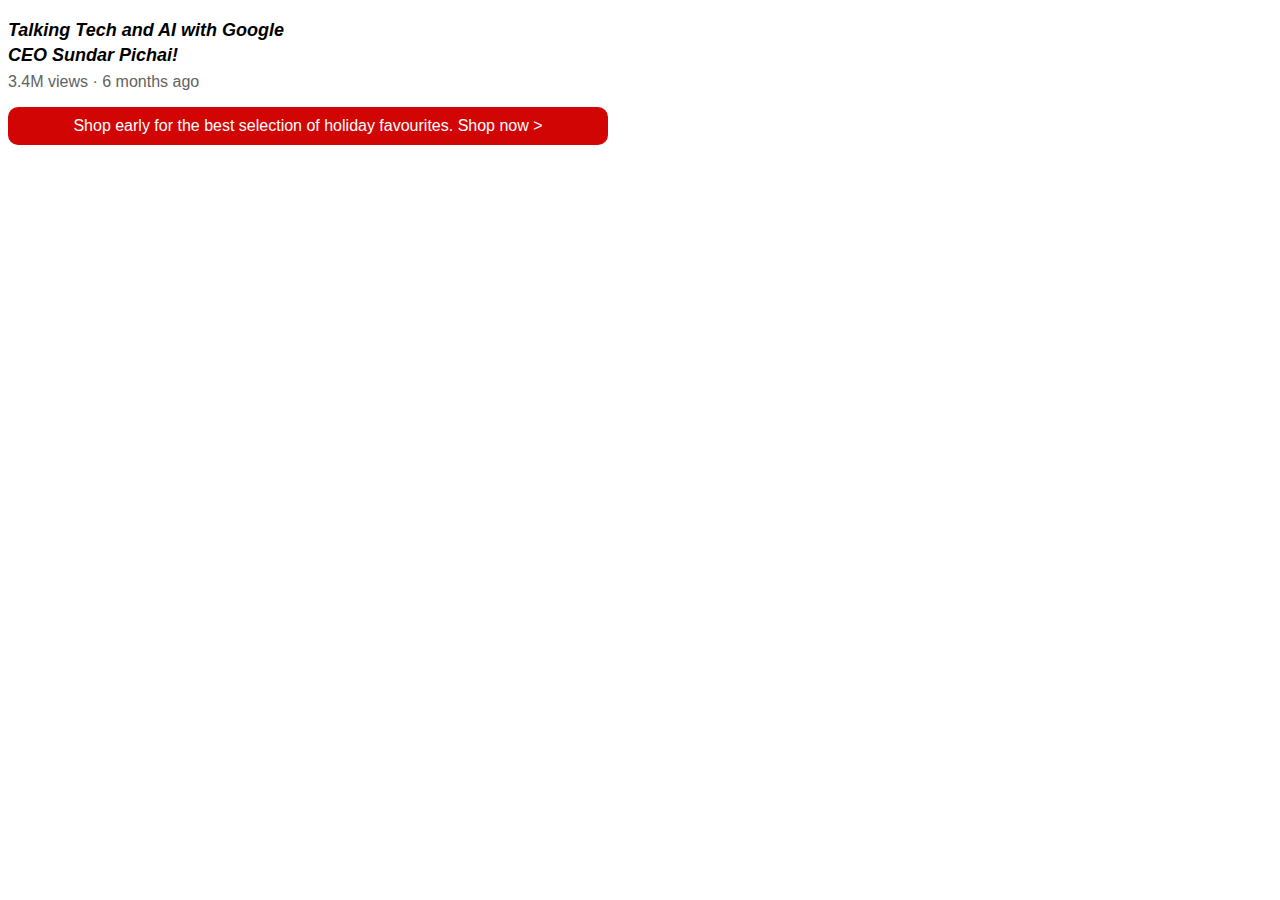
==== index.html @ b17b711b "new feature" ====
<!DOCTYPE html>
<html>
    <head>
        <title>main-page of thensor</title>
        <link rel="stylesheet" href="styles.css">
    </head>
    <body>
        <p class="title">Talking Tech and AI with Google CEO Sundar Pichai!</p>
        <p class="views">3.4M views &#183;  6 months ago</p>
        <p class="text">Shop early for the best selection of holiday favourites. <span class="kutta">Shop now &#62;</span> </p>

    </body>
</html>
---- styles.css ----
p {
    font-family: Arial;
}

.kutta {
    cursor: pointer;
}

.kutta:hover {
    text-decoration: underline;
}

.text {
    background-color: rgb(210, 5, 5);
    color: white;
    text-align: center;
    padding-top: 10px;
    padding-bottom: 10px;
    border-radius: 10px;
    width: 600px;
}

.title {
    font-size: 18px;
    font-weight: bold;
    font-style: italic;
    width: 300px;
    line-height: 25px;
    margin-bottom: 5px;
}

.views {
    color: rgb(98, 98, 98);
    margin-top: 0px;
}
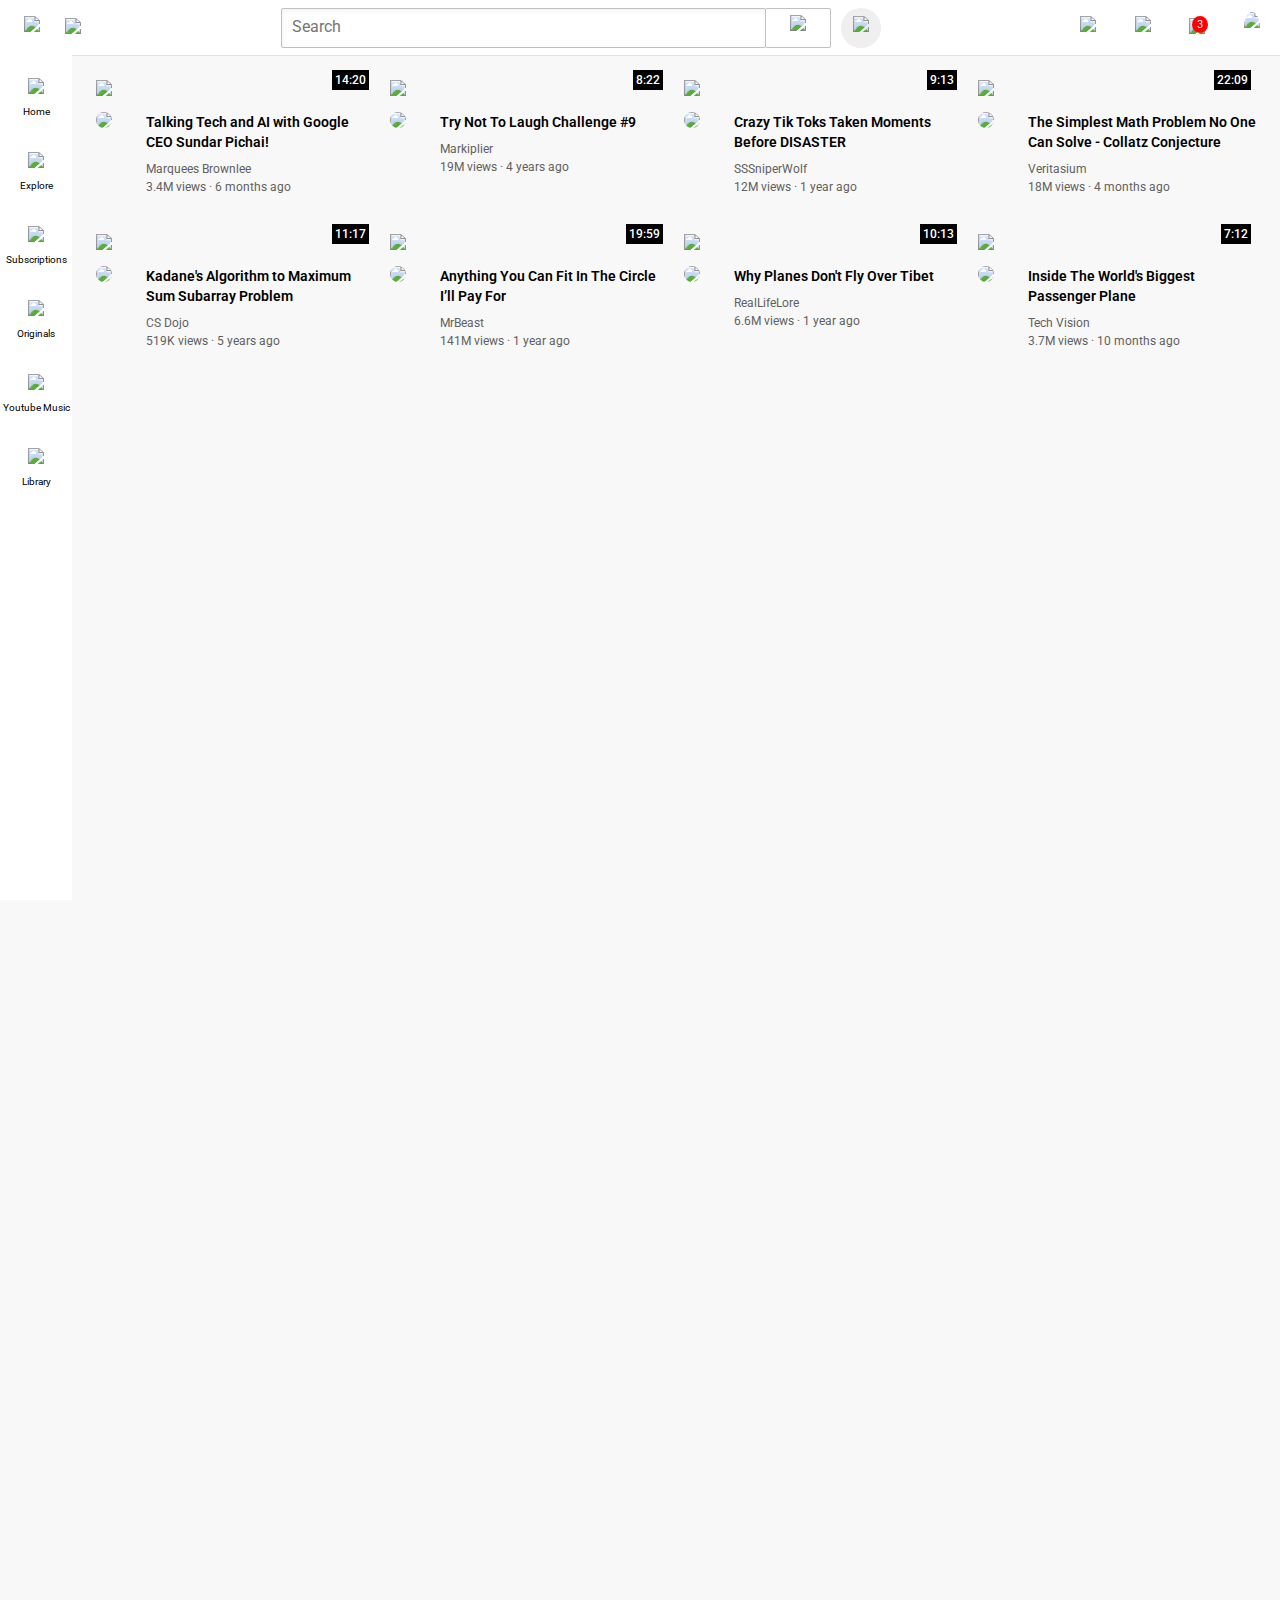
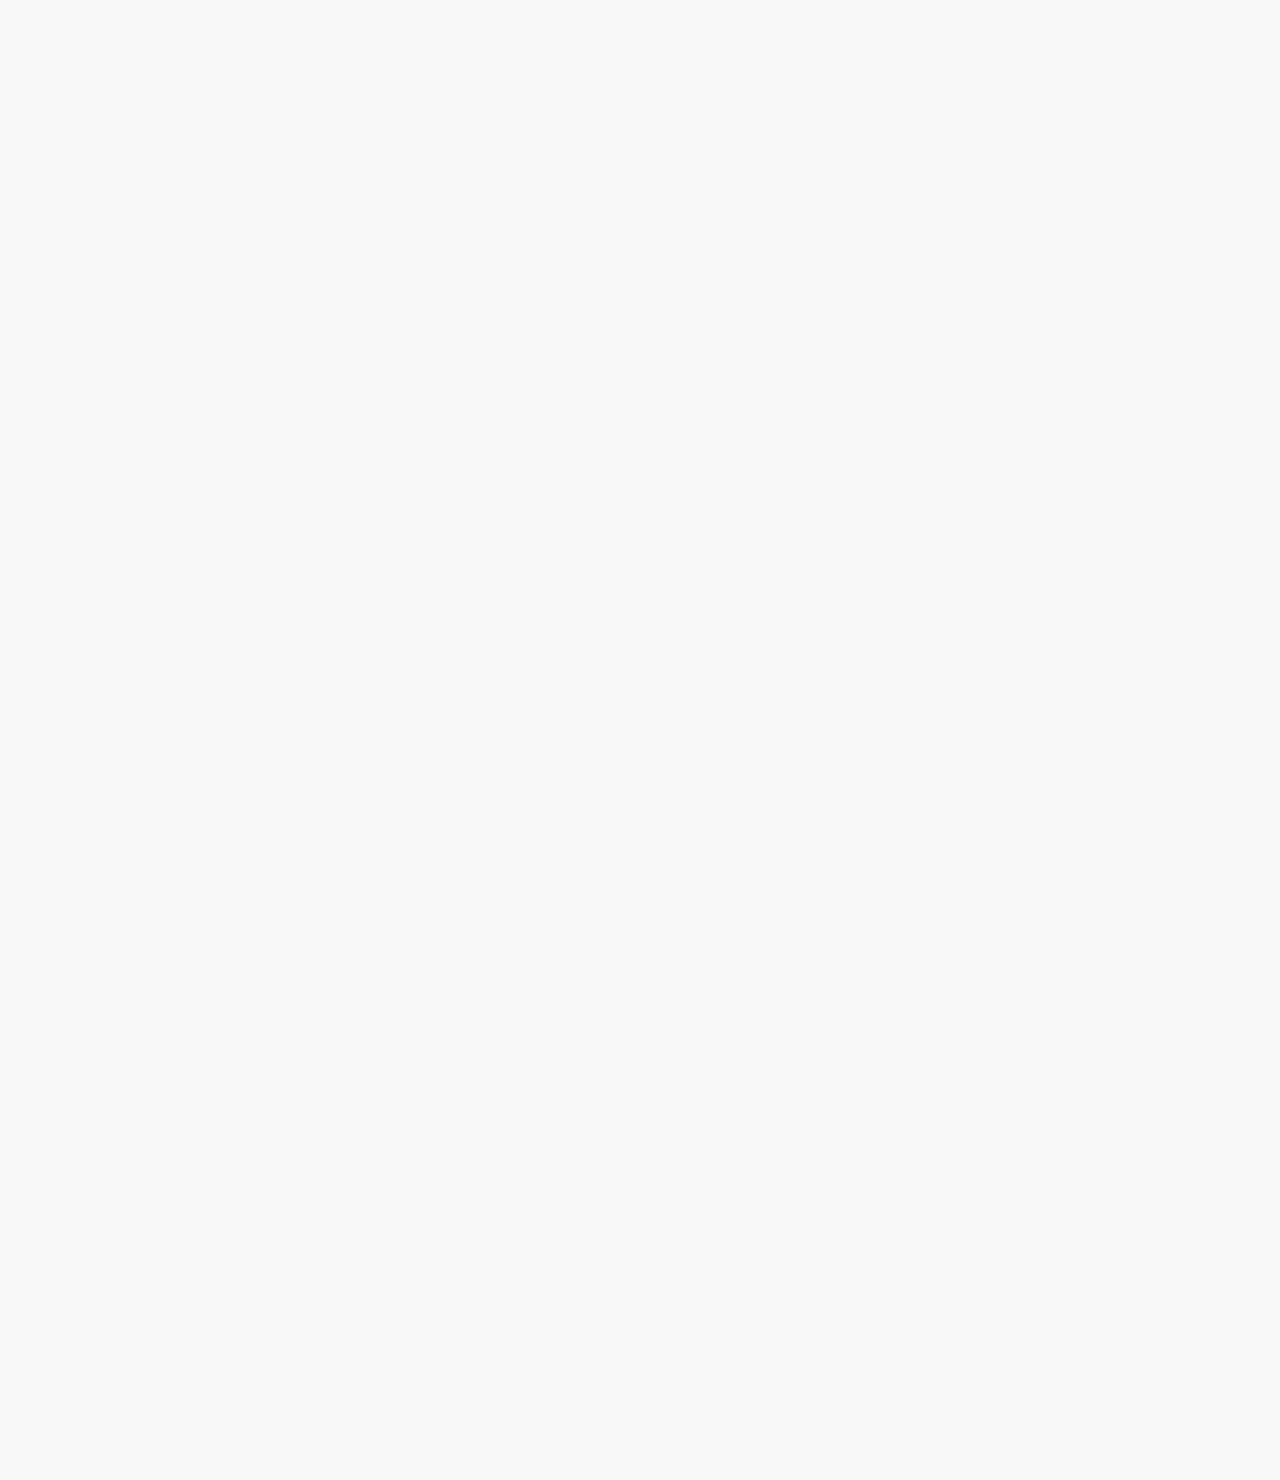
==== commit 5c71c781: "done" ====
--- a/index.html
+++ b/index.html
@@ -1,13 +1,229 @@
 <!DOCTYPE html>
-<html>
+<html lang="en">
     <head>
-        <title>main-page of thensor</title>
-        <link rel="stylesheet" href="styles.css">
+        <link rel="stylesheet" href="styles/header.css">
+        <link rel="stylesheet" href="styles/video.css">
+        <link rel="stylesheet" href="styles/general.css">
+        <link rel="stylesheet" href="styles/sidebar.css">
+        <link rel="preconnect" href="https://fonts.googleapis.com">
+        <link rel="preconnect" href="https://fonts.gstatic.com" crossorigin>
+        <link href="https://fonts.googleapis.com/css2?family=Roboto:wght@400;500;700&display=swap" rel="stylesheet">
+        <title>YouTube.com Clone</title>     
     </head>
     <body>
-        <p class="title">Talking Tech and AI with Google CEO Sundar Pichai!</p>
-        <p class="views">3.4M views &#183;  6 months ago</p>
-        <p class="text">Shop early for the best selection of holiday favourites. <span class="kutta">Shop now &#62;</span> </p>
+        
+        <div class="header">
+            <div class="left-section">
+                <img class="hamburger-menu" src="icons/hamburger-menu.svg">
+                <img class="youtube-logo" src="icons/youtube-logo.svg">
+            </div>
+            <div class="middle-section">
+                <input type="text" class="search-bar" placeholder="Search">
+                <button class="search-btn">
+                    <img class="search-icon" src="icons/search.svg">
+                    <div>Search</div>
+                </button>
+                <button class="voice-search-btn">
+                    <img class="voice-search-icon" src="icons/voice-search-icon.svg">
+                    <div>Search with your voice</div>
+                </button>
+            </div>
+            <div class="right-section">
+                <div class="upload-icon-container">
+                    <img class="upload-icon" src="icons/upload.svg">
+                    <div>Create</div>
+                </div>
+                <div class="upload-icon-container">
+                    <img class="youtube-apps-icon" src="icons/youtube-apps.svg">
+                    <div>youtube Apps</div>
+                </div>
+                <div class="notifications-icon-container">
+                    <img class="notifications-icon" src="icons/notifications.svg">
+                    <div class="notifications-count">3</div>
+                </div>
+                <img class="current-user-picture" src="channel-pictures/my-channel.jpeg">
+            </div>
+            <div class="sidebar">
+                <div class="sidebar-link">
+                    <img class="sidebar-icon" src="icons/home.svg">
+                    <div>Home</div>
+                </div>
+                <div class="sidebar-link">
+                    <img class="sidebar-icon" src="icons/explore.svg">
+                    <div>Explore</div>
+                </div>
+                <div class="sidebar-link">
+                    <img class="sidebar-icon" src="icons/subscriptions.svg">
+                    <div>Subscriptions</div>
+                </div>
+                <div class="sidebar-link">
+                    <img class="sidebar-icon" src="icons/originals.svg">
+                    <div>Originals</div>
+                </div>
+                <div class="sidebar-link">
+                    <img class="sidebar-icon" src="icons/youtube-music.svg">
+                    <div>Youtube Music</div>
+                </div>
+                <div class="sidebar-link">
+                    <img class="sidebar-icon" src="icons/library.svg">
+                    <div>Library</div>
+                </div>
+            </div>  
+        </div>
 
+        <div class="video-grid">
+            <div class="container">
+                <div class="thumbnail-row">
+                    <img class="thumbnail" src="thumbnails/thumbnail-1.webp">
+                    <div class="video-time">
+                        14:20
+                    </div>
+                </div>
+                <div class="video-info-grid">
+                    <div class="channel-pictures">
+                        <img class="profile-pic" src="channel-pictures/channel-1.jpeg">
+                    </div>
+                    <div class="video-info">
+                        <p class="title">Talking Tech and AI with Google CEO Sundar Pichai!</p>
+                        <p class="author">Marquees Brownlee</p>
+                        <p class="stat">3.4M views &#183; 6 months ago</p>
+                    </div>
+                </div>
+            </div>
+    
+            <div class="container">
+                <div class="thumbnail-row">
+                    <img class="thumbnail" src="thumbnails/thumbnail-2.webp">
+                    <div class="video-time">
+                        8:22
+                    </div>
+                </div>
+                <div class="video-info-grid">
+                    <div class="channel-pictures">
+                        <img class="profile-pic" src="channel-pictures/channel-2.jpeg">
+                    </div>
+                    <div class="video-info">
+                        <p class="title">Try Not To Laugh Challenge #9</p>
+                        <p class="author">Markiplier</p>
+                        <p class="stat">19M views &#183; 4 years ago</p>
+                    </div>
+                </div>
+            </div>
+    
+            <div class="container">
+                <div class="thumbnail-row">
+                    <img class="thumbnail" src="thumbnails/thumbnail-3.webp">
+                    <div class="video-time">
+                        9:13
+                    </div>
+                </div>
+                <div class="video-info-grid">
+                    <div class="channel-pictures">
+                        <img class="profile-pic" src="channel-pictures/channel-3.jpeg">
+                    </div>
+                    <div class="video-info">
+                        <p class="title">Crazy Tik Toks Taken Moments Before DISASTER</p>
+                        <p class="author">SSSniperWolf</p>
+                        <p class="stat">12M views &#183; 1 year ago</p>
+                    </div>
+                </div>
+            </div>
+    
+            <div class="container">
+                <div class="thumbnail-row">
+                    <img class="thumbnail" src="thumbnails/thumbnail-4.webp">
+                    <div class="video-time">
+                        22:09
+                    </div>
+                </div>
+                <div class="video-info-grid">
+                    <div class="channel-pictures">
+                        <img class="profile-pic" src="channel-pictures/channel-4.jpeg">
+                    </div>
+                    <div class="video-info">
+                        <p class="title">The Simplest Math Problem No One Can Solve - Collatz Conjecture</p>
+                        <p class="author">Veritasium</p>
+                        <p class="stat">18M views &#183; 4 months ago</p>
+                    </div>
+                </div>
+            </div>
+    
+            <div class="container">
+                <div class="thumbnail-row">
+                    <img class="thumbnail" src="thumbnails/thumbnail-5.webp">
+                    <div class="video-time">
+                        11:17
+                    </div>
+                </div>
+                <div class="video-info-grid">
+                    <div class="channel-pictures">
+                        <img class="profile-pic" src="channel-pictures/channel-5.jpeg">
+                    </div>
+                    <div class="video-info">
+                        <p class="title">Kadane's Algorithm to Maximum Sum Subarray Problem</p>
+                        <p class="author">CS Dojo</p>
+                        <p class="stat">519K views &#183; 5 years ago</p>
+                    </div>
+                </div>
+            </div>
+    
+            <div class="container">
+                <div class="thumbnail-row">
+                    <img class="thumbnail" src="thumbnails/thumbnail-6.webp">
+                    <div class="video-time">
+                        19:59
+                    </div>
+                </div>
+                <div class="video-info-grid">
+                    <div class="channel-pictures">
+                        <img class="profile-pic" src="channel-pictures/channel-6.jpeg">
+                    </div>
+                    <div class="video-info">
+                        <p class="title">Anything You Can Fit In The Circle I’ll Pay For</p>
+                        <p class="author">MrBeast</p>
+                        <p class="stat">141M views &#183; 1 year ago</p>
+                    </div>
+                </div>
+            </div>
+    
+            <div class="container">
+                <div class="thumbnail-row">
+                    <img class="thumbnail" src="thumbnails/thumbnail-7.webp">
+                    <div class="video-time">
+                        10:13
+                    </div>
+                </div>
+                <div class="video-info-grid">
+                    <div class="channel-pictures">
+                        <img class="profile-pic" src="channel-pictures/channel-7.jpeg">
+                    </div>
+                    <div class="video-info">
+                        <p class="title">Why Planes Don't Fly Over Tibet</p>
+                        <p class="author">RealLifeLore</p>
+                        <p class="stat">6.6M views &#183; 1 year ago</p>
+                    </div>
+                </div>
+            </div>
+    
+            <div class="container">
+                <div class="thumbnail-row">
+                    <img class="thumbnail" src="thumbnails/thumbnail-8.webp">
+                    <div class="video-time">
+                        7:12
+                    </div>
+                </div>
+                <div class="video-info-grid">
+                    <div class="channel-pictures">
+                        <img class="profile-pic" src="channel-pictures/channel-8.jpeg">
+                    </div>
+                    <div class="video-info">
+                        <p class="title">Inside The World's Biggest Passenger Plane</p>
+                        <p class="author">Tech Vision</p>
+                        <p class="stat">3.7M views &#183; 10 months ago</p>
+                    </div>
+                </div>
+            </div>
+        </div>
+        
     </body>
 </html>--- a/styles/header.css
+++ b/styles/header.css
@@ -0,0 +1,182 @@
+.header {
+    height: 55px;
+    display: flex;
+    flex-direction: row;
+    justify-content: space-between;
+    position: fixed;
+    top: 0;
+    left: 0;
+    right: 0;
+    background-color: #fff;
+    border-bottom-width: 1px;
+    border-bottom-style: solid;
+    border-bottom-color: rgb(228, 228, 228);
+    z-index: 100;
+}
+
+.left-section {
+    display: flex;
+    align-items: center;
+}
+
+.youtube-logo {
+    height: 20px;
+    margin-left: 5px;
+    margin-right: 20px
+}
+
+.hamburger-menu {
+    height: 24px;
+    margin-left: 24px;
+    margin-right: 20px;
+}
+
+.search-bar {
+    flex: 1;
+    width: 0px;
+    height: 36px;
+    padding-left: 10px;
+    border-width: 1px;
+    border-style: solid;
+    align-items: center;
+    border-color: rgb(192, 192, 192);
+    border-radius: 2px;
+    box-shadow: inset 1px 2px 5px rgba(0,0,0,0.05);
+}
+
+.search-bar::placeholder {
+    font-family: Roboto,Arial;
+    font-size: 16px;
+}
+
+.search-icon {
+    height: 25px;
+}
+
+.search-btn {
+    height: 40px;
+    width: 66px;
+    background-color: white;
+    margin-left: -1px;
+    border-width: 1px;
+    border-style: solid;
+    margin-right: 10px;
+    border-color: rgb(192, 192, 192);
+    border-radius: 2px;
+    position: relative;
+}
+
+.search-btn div {
+    font-family: Roboto,Arial;
+    position: absolute;
+    background-color: gray;
+    color: white;
+    padding-top: 4px;
+    padding-bottom: 4px;
+    padding-left: 8px;
+    padding-right: 8px;
+    border-radius: 2px;
+    font-size: 12px;
+    bottom: -30px;
+    opacity: 0;
+    transition: opacity 0.2s ease-in-out;
+    pointer-events: none;
+}
+
+.search-btn:hover div,
+.voice-search-btn:hover div,
+.upload-icon-container:hover div {
+    opacity: 1;
+}
+
+.voice-search-icon {
+    height: 24px;
+}
+
+.voice-search-btn {
+    height: 40px;
+    width: 40px;
+    border-radius: 20px;
+    border: none;
+}
+
+.voice-search-btn div,
+.upload-icon-container div {
+    font-family: Roboto,Arial;
+    position: absolute;
+    background-color: gray;
+    color: white;
+    padding-top: 4px;
+    padding-bottom: 4px;
+    padding-left: 8px;
+    padding-right: 8px;
+    border-radius: 2px;
+    font-size: 12px;
+    bottom: -30px;
+    opacity: 0;
+    transition: opacity 0.2s ease-in-out;
+    pointer-events: none;
+    white-space: nowrap;
+}
+
+.search-btn,
+.voice-search-btn,
+.upload-icon-container {
+    display: flex;
+    justify-content: center;
+    align-items: center;
+    position: relative;
+}
+
+.middle-section {
+    flex: 1;
+    max-width: 600px;
+    display: flex;
+    align-items: center;
+}
+
+.right-section {
+    width: 180px;
+    display: flex;
+    align-items: center;
+    justify-content: space-between;
+    margin-right: 20px;
+    flex-shrink: 0;
+    padding-left: 20px;
+}
+
+.upload-icon {
+    height: 24px;
+}
+
+.youtube-apps-icon {
+    height: 24px;
+}
+
+.notifications-icon {
+    height: 24px;
+}
+
+.notifications-icon-container {
+    position: relative;
+}
+
+.notifications-count {
+    position: absolute;
+    top: -2px;
+    right: -3px;
+    background-color: red;
+    color: white;
+    font-family: Roboto,Arial;
+    font-size: 11px;
+    padding-left: 5px;
+    padding-right: 5px;
+    padding-top: 2px;
+    padding-bottom: 2px;
+    border-radius: 50%;
+}
+
+.current-user-picture {
+    height: 32px;
+    border-radius: 50%;
+}
--- a/styles/video.css
+++ b/styles/video.css
@@ -0,0 +1,76 @@
+.container {
+    vertical-align: top;
+}
+
+.thumbnail {
+    width: 100%;
+}
+
+.thumbnail-row {
+    margin-bottom: 12px;
+    position: relative;
+}
+
+.video-info-grid {
+    display: grid;
+    grid-template-columns: 50px 1fr;
+}
+
+.stat,
+.author {
+    font-size: 12px;
+    color: rgb(96,96,96);
+}
+
+.author {
+    margin-bottom: 4px;
+}
+
+.title {
+    font-size: 14px;
+    font-weight: 600;
+    line-height: 20px;
+    margin-bottom: 10px;
+}
+
+.profile-pic {
+    width: 40px;
+    border-radius: 50%;
+}
+
+.video-grid {
+    display: grid;
+    grid-template-columns: 1fr 1fr 1fr 1fr;
+    column-gap: 16px;
+    row-gap: 40px;
+}
+
+.video-time {
+    font-family: Roboto,Arial;
+    font-size: 12px;
+    font-weight: 500;
+    background-color: black;
+    padding: 3px;
+    color: white;
+    position: absolute;
+    bottom: 10px;
+    right: 5px;
+}
+
+@media (max-width: 768px) {
+    .video-grid {
+        grid-template-columns: 1fr 1fr;
+    }
+}
+
+@media (min-width: 1000px) {
+    .video-grid {
+        grid-template-columns: 1fr 1fr 1fr 1fr;
+    }
+}
+
+@media (min-width: 769px) and (max-width: 999px) {
+    .video-grid {
+        grid-template-columns: 1fr 1fr 1fr;
+    }
+}--- a/styles/general.css
+++ b/styles/general.css
@@ -0,0 +1,14 @@
+p {
+    font-family: Roboto,Arial;
+    margin-top: 0px;
+    margin-bottom: 0px;
+}
+
+body {
+    margin: 0;
+    padding-top: 80px;
+    padding-left: 96px;
+    padding-right: 24px;
+    height: 3000px;
+    background-color: rgb(248, 248, 248);
+}--- a/styles/sidebar.css
+++ b/styles/sidebar.css
@@ -0,0 +1,33 @@
+.sidebar {
+    position: fixed;
+    left: 0;
+    bottom: 0;
+    top: 55px;
+    background-color: white;
+    width: 72px;
+    z-index: 200;
+    padding-top: 5px;
+}
+
+.sidebar-link {
+    height: 74px;
+    display: flex;
+    justify-content: center;
+    align-items: center;
+    flex-direction: column;
+    cursor: pointer;
+}
+
+.sidebar-link:hover {
+    background-color: rgb(235, 235, 235);
+}
+
+.sidebar-link img{
+    height: 24px;
+    margin-bottom: 4px;
+}
+
+.sidebar-link div {
+    font-family: Roboto,Arial;
+    font-size: 10px;
+}   